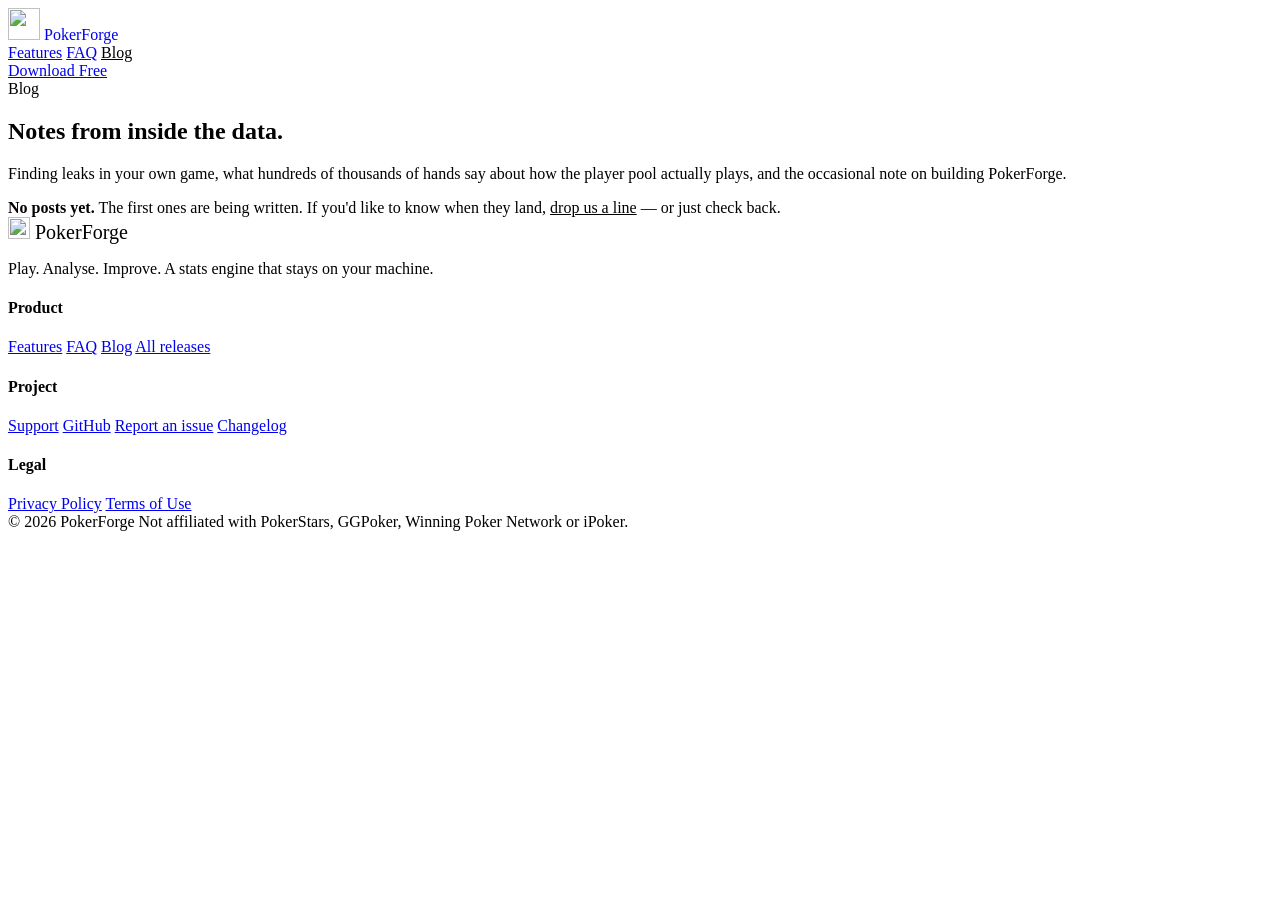
==== docs/blog/index.html @ 4a2e7d5e "Replace the nav's GitHub link with a Blog section GitHub in the primary nav read as a developer link" ====
<!doctype html>
<html lang="en">
<head>
<meta charset="utf-8">
<meta name="viewport" content="width=device-width, initial-scale=1">
<title>Blog — PokerForge</title>
<meta name="description" content="Notes on finding leaks in your own game, what the data says about how the player pool actually plays, and updates on building PokerForge.">
<meta property="og:title" content="PokerForge Blog">
<meta property="og:description" content="Notes on finding leaks in your own game, what the data says about how the player pool actually plays, and updates on building PokerForge.">
<meta property="og:type" content="website">
<meta property="og:url" content="https://pokerforge.app/blog/">
<meta property="og:image" content="https://pokerforge.app/screenshots/leaks.png">
<meta name="twitter:card" content="summary_large_image">
<link rel="icon" href="/favicon.ico" sizes="any">
<link rel="icon" type="image/png" sizes="32x32" href="/favicon-32.png">
<link rel="icon" type="image/png" sizes="192x192" href="/favicon-192.png">
<link rel="apple-touch-icon" href="/apple-touch-icon.png">
<link rel="preconnect" href="https://fonts.googleapis.com">
<link rel="preconnect" href="https://fonts.gstatic.com" crossorigin>
<link href="https://fonts.googleapis.com/css2?family=Barlow+Condensed:wght@600;700;800&family=IBM+Plex+Sans:wght@400;500;600;700&family=IBM+Plex+Mono:wght@500;600&display=swap" rel="stylesheet">
<link rel="stylesheet" href="/styles.css">
</head>
<body>

<header class="nav">
  <div class="wrap nav-row">
    <a class="brand" href="/" style="text-decoration:none;">
      <img src="/logo.png" width="32" height="32" alt="" decoding="async">
      <span>Poker<span class="fg">Forge</span></span>
    </a>
    <nav class="nav-links">
      <a href="/#features">Features</a>
      <a href="/#faq">FAQ</a>
      <a href="/blog/" style="color:var(--text);">Blog</a>
    </nav>
    <a href="https://github.com/PokerForge/pokerforge/releases/download/v1.0.0-beta.2/PokerForge-Setup-1.0.0-beta.2.exe" class="btn btn-primary js-download">Download Free</a>
  </div>
</header>

<section>
  <div class="wrap">
    <div class="sec-head">
      <div class="eyebrow">Blog</div>
      <h2>Notes from inside the data.</h2>
      <p>Finding leaks in your own game, what hundreds of thousands of hands say about how the player pool actually plays, and the occasional note on building PokerForge.</p>
    </div>

    <div class="post-list">
      <div class="empty-note">
        <strong>No posts yet.</strong>
        The first ones are being written. If you'd like to know when they land,
        <a href="mailto:support@pokerforge.app" style="color:var(--green-bright);">drop us a line</a> —
        or just check back.
      </div>
    </div>
  </div>
</section>

<footer>
  <div class="wrap">
    <div class="foot-grid">
      <div>
        <div class="brand" style="font-size:20px;">
          <img src="/logo.png" width="22" height="22" alt="" decoding="async">
          <span>Poker<span class="fg">Forge</span></span>
        </div>
        <p class="foot-tag">Play. Analyse. Improve. A stats engine that stays on your machine.</p>
      </div>
      <div>
        <h4>Product</h4>
        <a href="/#features">Features</a>
        <a href="/#faq">FAQ</a>
        <a href="/blog/">Blog</a>
        <a href="https://github.com/PokerForge/pokerforge/releases">All releases</a>
      </div>
      <div>
        <h4>Project</h4>
        <a href="mailto:support@pokerforge.app">Support</a>
        <a href="https://github.com/PokerForge/pokerforge">GitHub</a>
        <a href="https://github.com/PokerForge/pokerforge/issues/new">Report an issue</a>
        <a href="https://github.com/PokerForge/pokerforge/blob/main/CHANGELOG.md">Changelog</a>
      </div>
      <div>
        <h4>Legal</h4>
        <a href="https://github.com/PokerForge/pokerforge/blob/main/PRIVACY_POLICY.md">Privacy Policy</a>
        <a href="https://github.com/PokerForge/pokerforge/blob/main/TERMS_OF_USE.md">Terms of Use</a>
      </div>
    </div>
    <div class="foot-bottom">
      <span>© 2026 PokerForge</span>
      <span>Not affiliated with PokerStars, GGPoker, Winning Poker Network or iPoker.</span>
    </div>
  </div>
</footer>

<script src="/download-link.js"></script>
</body>
</html>
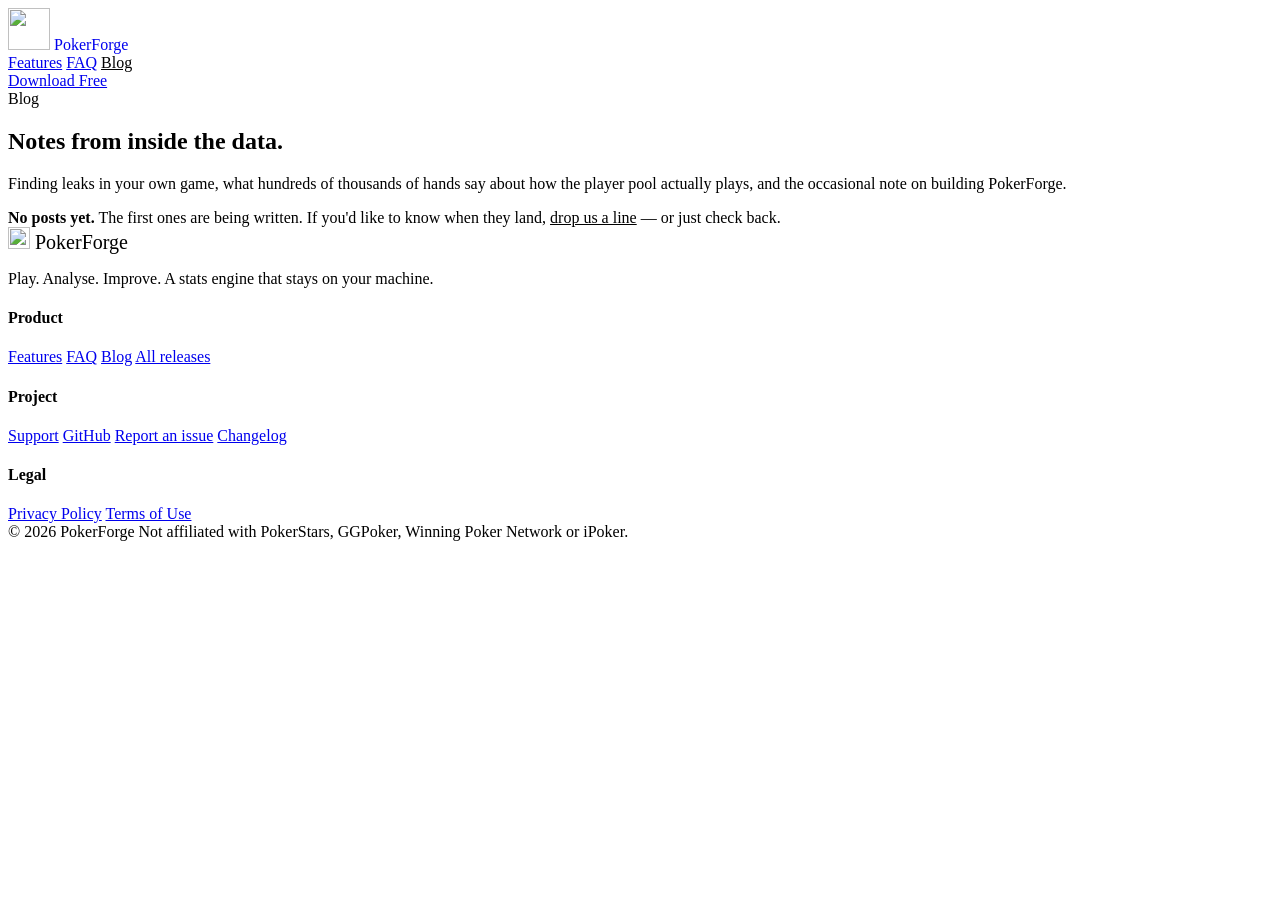
==== commit aed33142: "Outline the site's chip mark and enlarge the header brand Two changes to how the mark reads on the w" ====
--- a/docs/blog/index.html
+++ b/docs/blog/index.html
@@ -25,7 +25,7 @@
 <header class="nav">
   <div class="wrap nav-row">
     <a class="brand" href="/" style="text-decoration:none;">
-      <img src="/logo.png" width="32" height="32" alt="" decoding="async">
+      <img src="/logo.png" width="42" height="42" alt="" decoding="async">
       <span>Poker<span class="fg">Forge</span></span>
     </a>
     <nav class="nav-links">
@@ -33,7 +33,7 @@
       <a href="/#faq">FAQ</a>
       <a href="/blog/" style="color:var(--text);">Blog</a>
     </nav>
-    <a href="https://github.com/PokerForge/pokerforge/releases/download/v1.0.0-beta.2/PokerForge-Setup-1.0.0-beta.2.exe" class="btn btn-primary js-download">Download Free</a>
+    <a href="https://github.com/PokerForge/pokerforge/releases/download/v1.0.0-beta.3/PokerForge-Setup-1.0.0-beta.3.exe" class="btn btn-primary js-download">Download Free</a>
   </div>
 </header>
 
@@ -82,8 +82,8 @@
       </div>
       <div>
         <h4>Legal</h4>
-        <a href="https://github.com/PokerForge/pokerforge/blob/main/PRIVACY_POLICY.md">Privacy Policy</a>
-        <a href="https://github.com/PokerForge/pokerforge/blob/main/TERMS_OF_USE.md">Terms of Use</a>
+        <a href="/privacy/">Privacy Policy</a>
+        <a href="/terms/">Terms of Use</a>
       </div>
     </div>
     <div class="foot-bottom">
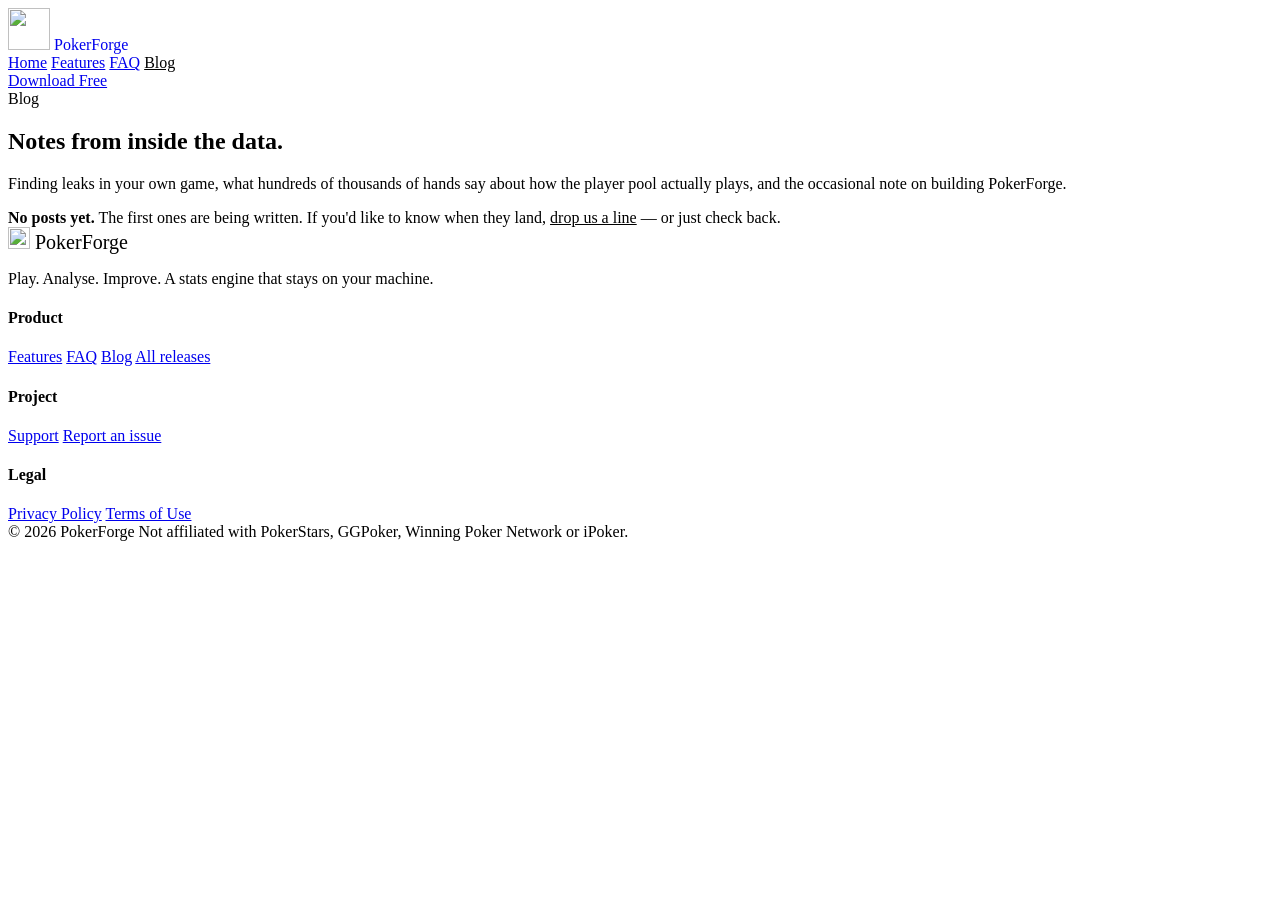
==== commit 3d4be508: "Add a Home link and stop sending visitors to GitHub Four changes, applied to all four pages rather t" ====
--- a/docs/blog/index.html
+++ b/docs/blog/index.html
@@ -29,6 +29,7 @@
       <span>Poker<span class="fg">Forge</span></span>
     </a>
     <nav class="nav-links">
+      <a href="/">Home</a>
       <a href="/#features">Features</a>
       <a href="/#faq">FAQ</a>
       <a href="/blog/" style="color:var(--text);">Blog</a>
@@ -76,9 +77,7 @@
       <div>
         <h4>Project</h4>
         <a href="mailto:support@pokerforge.app">Support</a>
-        <a href="https://github.com/PokerForge/pokerforge">GitHub</a>
-        <a href="https://github.com/PokerForge/pokerforge/issues/new">Report an issue</a>
-        <a href="https://github.com/PokerForge/pokerforge/blob/main/CHANGELOG.md">Changelog</a>
+        <a href="mailto:support@pokerforge.app?subject=PokerForge%20issue%20report">Report an issue</a>
       </div>
       <div>
         <h4>Legal</h4>
